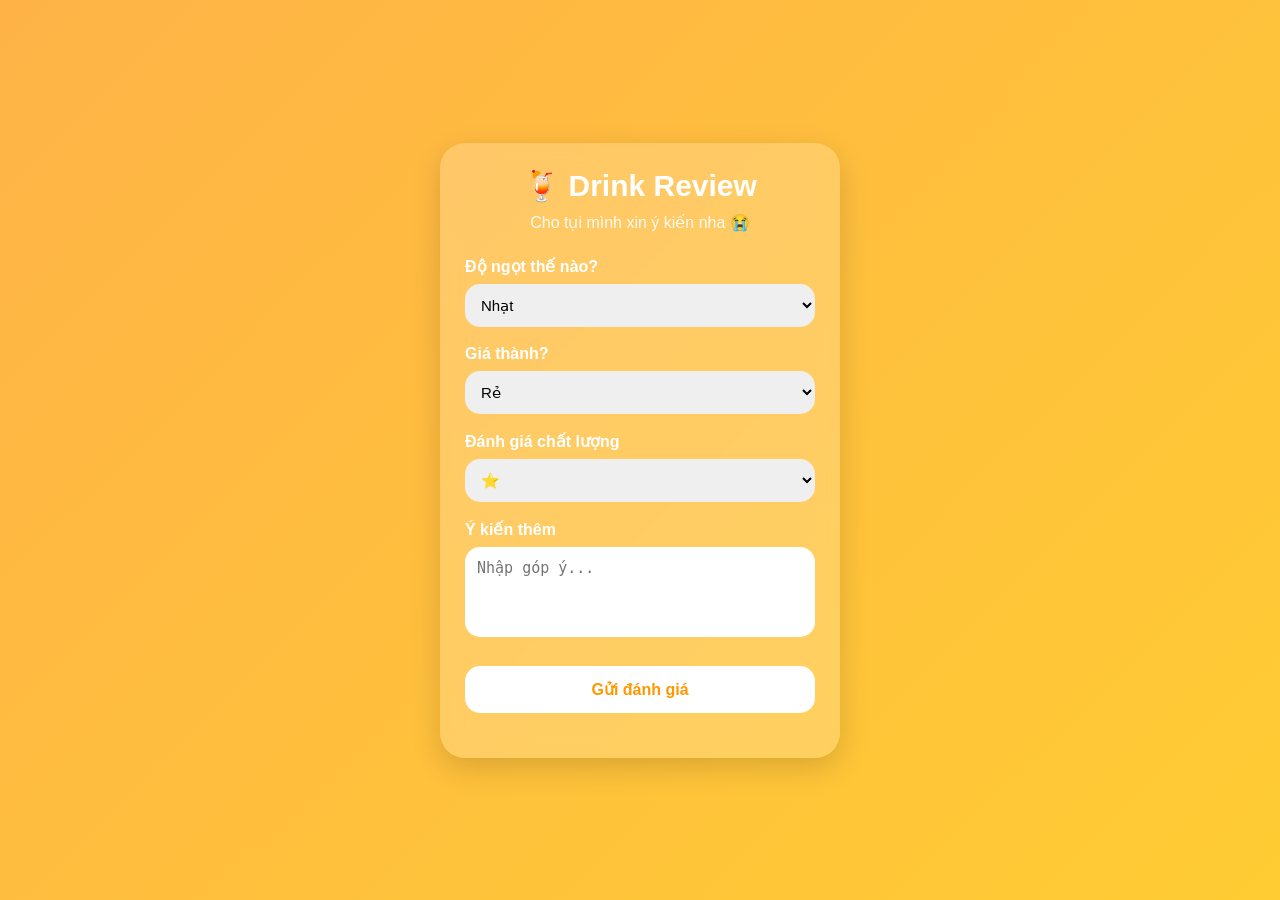
==== index.html @ e5646fd0 "Add files via upload" ====
<!DOCTYPE html>
<html lang="vi">

<head>

  <meta charset="UTF-8">

  <meta name="viewport"
        content="width=device-width, initial-scale=1.0">

  <title>Drink Review</title>

  <link rel="stylesheet" href="style.css">

</head>

<body>

  <div class="card">

    <h1>🍹 Drink Review</h1>

    <p class="sub">
      Cho tụi mình xin ý kiến nha 😭
    </p>

    <form id="reviewForm">

      <label>Độ ngọt thế nào?</label>

      <select name="sweetness">

        <option>Nhạt</option>
        <option>Hài hòa</option>
        <option>Khá ngọt</option>
        <option>Tiểu đường 😄</option>

      </select>

      <label>Giá thành?</label>

      <select name="price">

        <option>Rẻ</option>
        <option>Trung Bình</option>
        <option>Đắt</option>

      </select>

      <label>Đánh giá chất lượng</label>

      <select name="rating">

        <option>⭐</option>
        <option>⭐⭐</option>
        <option>⭐⭐⭐</option>
        <option>⭐⭐⭐⭐</option>
        <option>⭐⭐⭐⭐⭐</option>

      </select>

      <label>Ý kiến thêm</label>

      <textarea
        name="message"
        placeholder="Nhập góp ý..."
      ></textarea>

      <button type="submit"
              id="submitBtn">

        Gửi đánh giá

      </button>

    </form>

    <div id="status"></div>

  </div>

  <script src="script.js"></script>

</body>

</html>
---- style.css ----
*{
  margin:0;
  padding:0;
  box-sizing:border-box;
}

body{
  font-family:Arial,sans-serif;
  min-height:100vh;
  display:flex;
  justify-content:center;
  align-items:center;
  background:linear-gradient(
    135deg,
    #ffb347,
    #ffcc33
  );
  padding:20px;
}

.card{
  width:100%;
  max-width:400px;
  background:rgba(255,255,255,0.2);
  backdrop-filter:blur(10px);
  border-radius:25px;
  padding:25px;
  box-shadow:0 10px 30px rgba(0,0,0,0.15);
  color:white;
}

h1{
  text-align:center;
  margin-bottom:10px;
  font-size:30px;
}

.sub{
  text-align:center;
  margin-bottom:25px;
  opacity:0.9;
}

label{
  display:block;
  margin-top:18px;
  margin-bottom:8px;
  font-weight:bold;
}

select,
textarea{
  width:100%;
  border:none;
  border-radius:15px;
  padding:12px;
  font-size:15px;
  outline:none;
}

textarea{
  resize:none;
  height:90px;
}

button{
  width:100%;
  margin-top:25px;
  border:none;
  border-radius:15px;
  padding:14px;
  font-size:16px;
  font-weight:bold;
  background:white;
  color:#ff9800;
  cursor:pointer;
  transition:0.3s;
}

button:hover{
  transform:scale(1.03);
}

.loading{
  opacity:0.7;
  pointer-events:none;
}

#status{
  margin-top:20px;
  text-align:center;
  font-weight:bold;
}
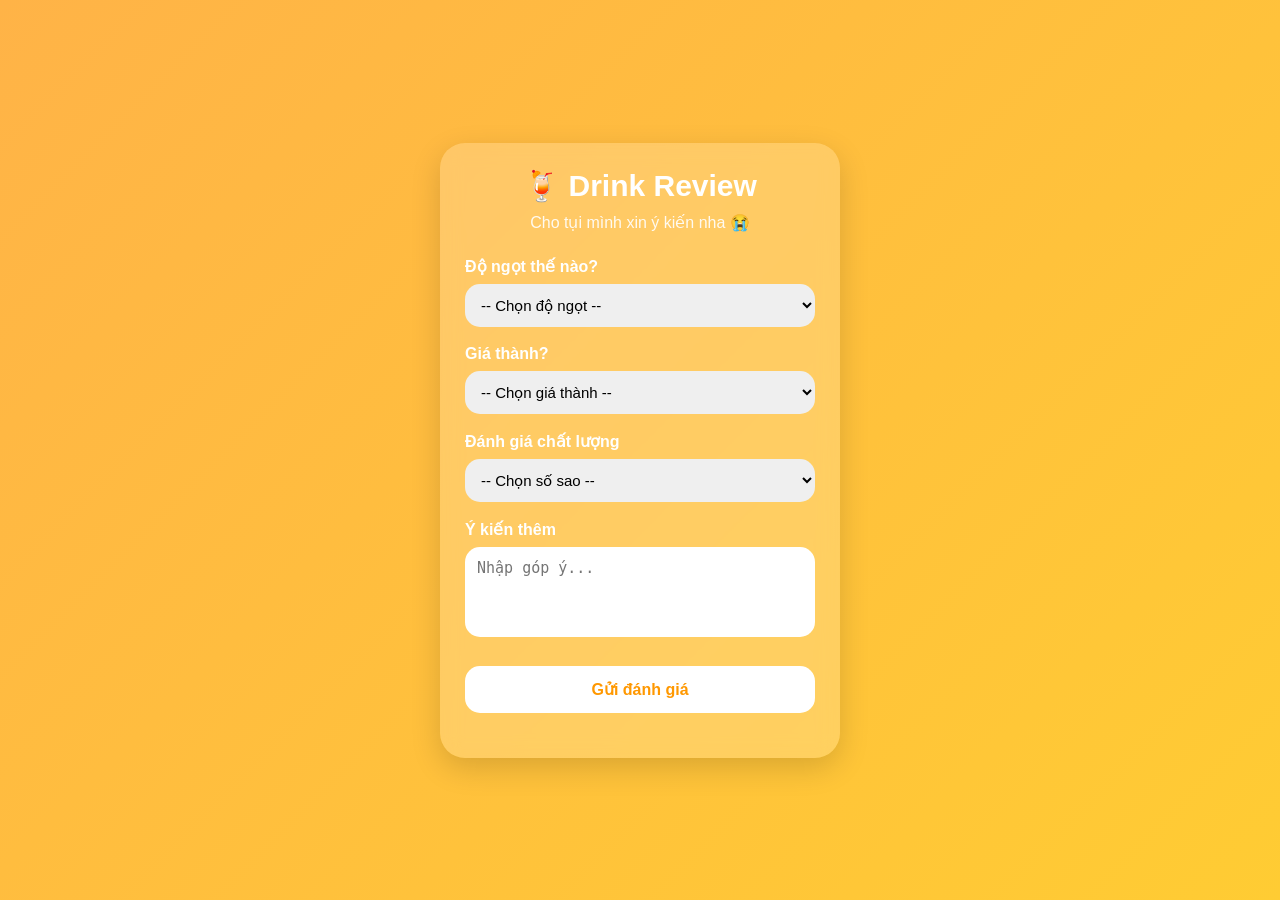
==== commit eef54012: "update" ====
--- a/index.html
+++ b/index.html
@@ -1,86 +1,97 @@
-<!DOCTYPE html>
-<html lang="vi">
-
-<head>
-
-  <meta charset="UTF-8">
-
-  <meta name="viewport"
-        content="width=device-width, initial-scale=1.0">
-
-  <title>Drink Review</title>
-
-  <link rel="stylesheet" href="style.css">
-
-</head>
-
-<body>
-
-  <div class="card">
-
-    <h1>🍹 Drink Review</h1>
-
-    <p class="sub">
-      Cho tụi mình xin ý kiến nha 😭
-    </p>
-
-    <form id="reviewForm">
-
-      <label>Độ ngọt thế nào?</label>
-
-      <select name="sweetness">
-
-        <option>Nhạt</option>
-        <option>Hài hòa</option>
-        <option>Khá ngọt</option>
-        <option>Tiểu đường 😄</option>
-
-      </select>
-
-      <label>Giá thành?</label>
-
-      <select name="price">
-
-        <option>Rẻ</option>
-        <option>Trung Bình</option>
-        <option>Đắt</option>
-
-      </select>
-
-      <label>Đánh giá chất lượng</label>
-
-      <select name="rating">
-
-        <option>⭐</option>
-        <option>⭐⭐</option>
-        <option>⭐⭐⭐</option>
-        <option>⭐⭐⭐⭐</option>
-        <option>⭐⭐⭐⭐⭐</option>
-
-      </select>
-
-      <label>Ý kiến thêm</label>
-
-      <textarea
-        name="message"
-        placeholder="Nhập góp ý..."
-      ></textarea>
-
-      <button type="submit"
-              id="submitBtn">
-
-        Gửi đánh giá
-
-      </button>
-
-    </form>
-
-    <div id="status"></div>
-
-  </div>
-
-  <script src="script.js"></script>
-
-</body>
-
+<!DOCTYPE html>
+<html lang="vi">
+
+<head>
+
+  <meta charset="UTF-8">
+
+  <meta name="viewport"
+        content="width=device-width, initial-scale=1.0">
+
+  <title>Drink Review</title>
+
+  <link rel="stylesheet" href="style.css">
+
+</head>
+
+<body>
+
+  <div class="card">
+
+    <h1>🍹 Drink Review</h1>
+
+    <p class="sub">
+      Cho tụi mình xin ý kiến nha 😭
+    </p>
+
+    <form id="reviewForm">
+
+      <label>Độ ngọt thế nào?</label>
+
+      <select name="sweetness" required>
+
+        <option value="" disabled selected>
+          -- Chọn độ ngọt --
+        </option>
+
+        <option>Nhạt</option>
+        <option>Hài hòa</option>
+        <option>Khá ngọt</option>
+        <option>Tiểu đường 😄</option>
+
+      </select>
+      <label>Giá thành?</label>
+
+      <select name="price" required>
+
+        <option value="" disabled selected>
+          -- Chọn giá thành --
+        </option>
+
+        <option>Rẻ</option>
+        <option>Hợp lý</option>
+        <option>Đắt</option>
+
+      </select>
+
+      <label>Đánh giá chất lượng</label>
+
+      <select name="rating" required>
+
+        <option value="" disabled selected>
+          -- Chọn số sao --
+        </option>
+
+        <option>⭐</option>
+        <option>⭐⭐</option>
+        <option>⭐⭐⭐</option>
+        <option>⭐⭐⭐⭐</option>
+        <option>⭐⭐⭐⭐⭐</option>
+
+      </select>
+
+      <label>Ý kiến thêm</label>
+
+      <textarea
+        name="message"
+        placeholder="Nhập góp ý..."
+      ></textarea>
+
+      <button type="submit"
+              id="submitBtn">
+
+        Gửi đánh giá
+
+      </button>
+
+    </form>
+
+    <div id="status"></div>
+
+  </div>
+
+  <script src="script.js"></script>
+
+</body>
+
 </html>
--- a/style.css
+++ b/style.css
@@ -1,93 +1,93 @@
-*{
-  margin:0;
-  padding:0;
-  box-sizing:border-box;
-}
-
-body{
-  font-family:Arial,sans-serif;
-  min-height:100vh;
-  display:flex;
-  justify-content:center;
-  align-items:center;
-  background:linear-gradient(
-    135deg,
-    #ffb347,
-    #ffcc33
-  );
-  padding:20px;
-}
-
-.card{
-  width:100%;
-  max-width:400px;
-  background:rgba(255,255,255,0.2);
-  backdrop-filter:blur(10px);
-  border-radius:25px;
-  padding:25px;
-  box-shadow:0 10px 30px rgba(0,0,0,0.15);
-  color:white;
-}
-
-h1{
-  text-align:center;
-  margin-bottom:10px;
-  font-size:30px;
-}
-
-.sub{
-  text-align:center;
-  margin-bottom:25px;
-  opacity:0.9;
-}
-
-label{
-  display:block;
-  margin-top:18px;
-  margin-bottom:8px;
-  font-weight:bold;
-}
-
-select,
-textarea{
-  width:100%;
-  border:none;
-  border-radius:15px;
-  padding:12px;
-  font-size:15px;
-  outline:none;
-}
-
-textarea{
-  resize:none;
-  height:90px;
-}
-
-button{
-  width:100%;
-  margin-top:25px;
-  border:none;
-  border-radius:15px;
-  padding:14px;
-  font-size:16px;
-  font-weight:bold;
-  background:white;
-  color:#ff9800;
-  cursor:pointer;
-  transition:0.3s;
-}
-
-button:hover{
-  transform:scale(1.03);
-}
-
-.loading{
-  opacity:0.7;
-  pointer-events:none;
-}
-
-#status{
-  margin-top:20px;
-  text-align:center;
-  font-weight:bold;
+*{
+  margin:0;
+  padding:0;
+  box-sizing:border-box;
+}
+
+body{
+  font-family:Arial,sans-serif;
+  min-height:100vh;
+  display:flex;
+  justify-content:center;
+  align-items:center;
+  background:linear-gradient(
+    135deg,
+    #ffb347,
+    #ffcc33
+  );
+  padding:20px;
+}
+
+.card{
+  width:100%;
+  max-width:400px;
+  background:rgba(255,255,255,0.2);
+  backdrop-filter:blur(10px);
+  border-radius:25px;
+  padding:25px;
+  box-shadow:0 10px 30px rgba(0,0,0,0.15);
+  color:white;
+}
+
+h1{
+  text-align:center;
+  margin-bottom:10px;
+  font-size:30px;
+}
+
+.sub{
+  text-align:center;
+  margin-bottom:25px;
+  opacity:0.9;
+}
+
+label{
+  display:block;
+  margin-top:18px;
+  margin-bottom:8px;
+  font-weight:bold;
+}
+
+select,
+textarea{
+  width:100%;
+  border:none;
+  border-radius:15px;
+  padding:12px;
+  font-size:15px;
+  outline:none;
+}
+
+textarea{
+  resize:none;
+  height:90px;
+}
+
+button{
+  width:100%;
+  margin-top:25px;
+  border:none;
+  border-radius:15px;
+  padding:14px;
+  font-size:16px;
+  font-weight:bold;
+  background:white;
+  color:#ff9800;
+  cursor:pointer;
+  transition:0.3s;
+}
+
+button:hover{
+  transform:scale(1.03);
+}
+
+.loading{
+  opacity:0.7;
+  pointer-events:none;
+}
+
+#status{
+  margin-top:20px;
+  text-align:center;
+  font-weight:bold;
 }
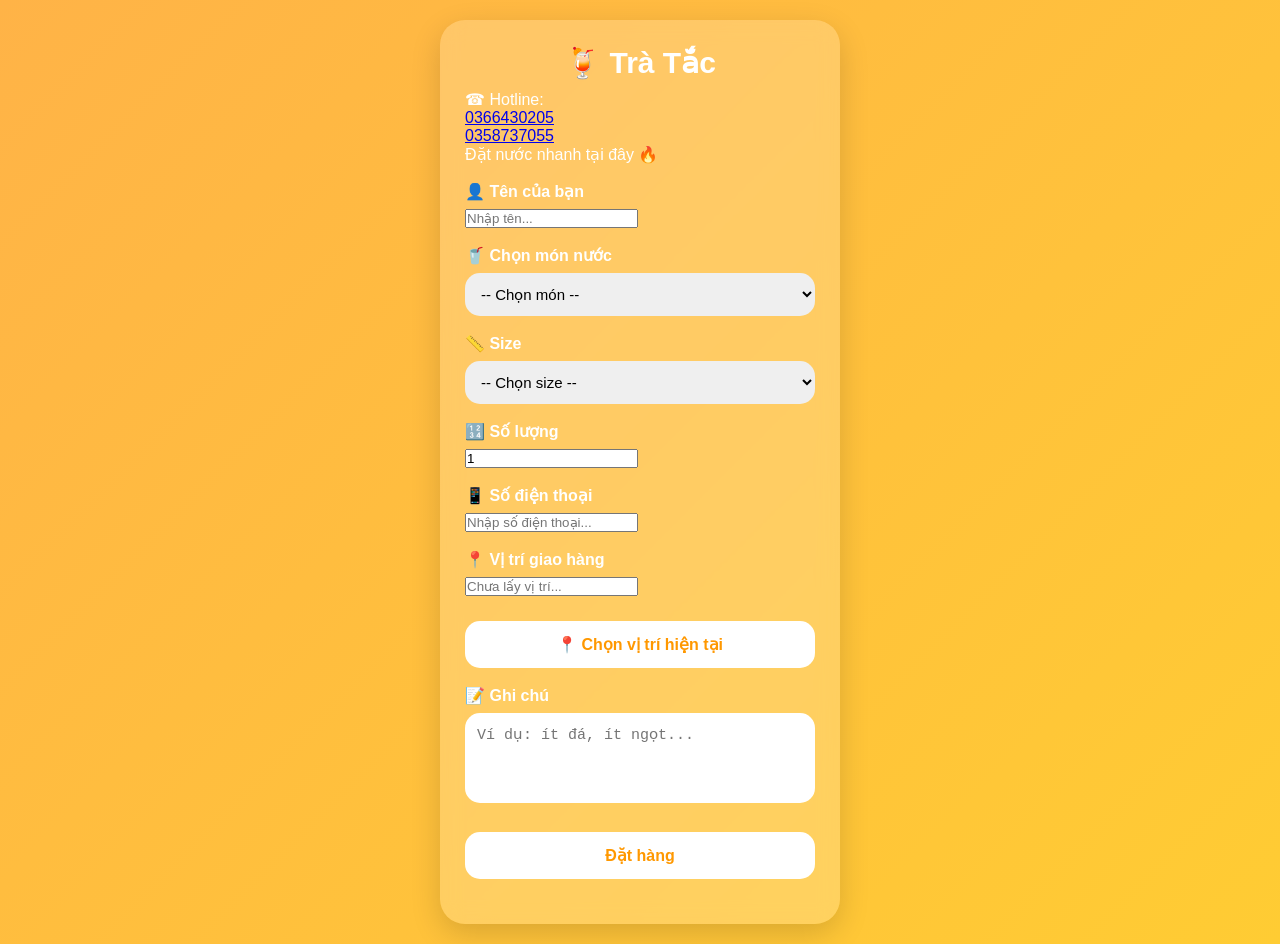
==== commit b86e35e6: "telegram notify" ====
--- a/index.html
+++ b/index.html
@@ -1,3 +1,7 @@
+<!-- ========================= -->
+<!-- FILE: index.html -->
+<!-- ========================= -->
+
 <!DOCTYPE html>
 <html lang="vi">
 
@@ -8,7 +12,7 @@
   <meta name="viewport"
         content="width=device-width, initial-scale=1.0">
 
-  <title>Drink Review</title>
+  <title>Funcost Drinks</title>
 
   <link rel="stylesheet" href="style.css">
 
@@ -16,77 +20,147 @@
 
 <body>
 
-  <div class="card">
+  <div class="container">
 
-    <h1>🍹 Drink Review</h1>
+    <div class="card">
 
-    <p class="sub">
-      Cho tụi mình xin ý kiến nha 😭
-    </p>
+      <h1>🍹 Trà Tắc</h1>
 
-    <form id="reviewForm">
+      <p class="hotline">
 
-      <label>Độ ngọt thế nào?</label>
+      ☎ Hotline:
 
-      <select name="sweetness" required>
+      <br>
 
-        <option value="" disabled selected>
-          -- Chọn độ ngọt --
-        </option>
+      <a href="tel:0366430205">
+      0366430205
+      </a>
 
-        <option>Nhạt</option>
-        <option>Hài hòa</option>
-        <option>Khá ngọt</option>
-        <option>Tiểu đường 😄</option>
+      <br>
 
-      </select>
-      <label>Giá thành?</label>
+      <a href="tel:0358737055">
+      0358737055
+      </a>
 
-      <select name="price" required>
+      </p>
 
-        <option value="" disabled selected>
-          -- Chọn giá thành --
-        </option>
+      <p class="subtitle">
+        Đặt nước nhanh tại đây 🔥
+      </p>
 
-        <option>Rẻ</option>
-        <option>Hợp lý</option>
-        <option>Đắt</option>
+      <form id="orderForm">
 
-      </select>
+        <!-- TÊN -->
 
-      <label>Đánh giá chất lượng</label>
+        <label>👤 Tên của bạn</label>
 
-      <select name="rating" required>
+        <input
+          type="text"
+          name="customer"
+          placeholder="Nhập tên..."
+          required
+        >
 
-        <option value="" disabled selected>
-          -- Chọn số sao --
-        </option>
+        <!-- CHỌN NƯỚC -->
 
-        <option>⭐</option>
-        <option>⭐⭐</option>
-        <option>⭐⭐⭐</option>
-        <option>⭐⭐⭐⭐</option>
-        <option>⭐⭐⭐⭐⭐</option>
+        <label>🥤 Chọn món nước</label>
 
-      </select>
+        <select name="drink" required>
 
-      <label>Ý kiến thêm</label>
+          <option value="" disabled selected hidden>
+            -- Chọn món --
+          </option>
 
-      <textarea
-        name="message"
-        placeholder="Nhập góp ý..."
-      ></textarea>
+          <option>Trà tắc</option>
+          <option>Trà đào</option>
+          <option>Trà chanh</option>
+          <option>Trà sữa</option>
+          <option>Nước cam</option>
 
-      <button type="submit"
-              id="submitBtn">
+        </select>
 
-        Gửi đánh giá
+        <!-- SIZE -->
 
-      </button>
+        <label>📏 Size</label>
 
-    </form>
+        <select name="size" required>
 
-    <div id="status"></div>
+          <option value="" disabled selected hidden>
+            -- Chọn size --
+          </option>
+
+          <option>M</option>
+          <option>L</option>
+
+        </select>
+
+        <!-- SỐ LƯỢNG -->
+
+        <label>🔢 Số lượng</label>
+
+        <input
+          type="number"
+          name="quantity"
+          min="1"
+          value="1"
+          required
+        >
+
+        <!-- PHONE -->
+
+        <label>📱 Số điện thoại</label>
+
+        <input
+          type="tel"
+          name="phone"
+          placeholder="Nhập số điện thoại..."
+          required
+        >
+
+        <!-- ĐỊA CHỈ -->
+
+        <label>📍 Vị trí giao hàng</label>
+
+        <input
+          type="text"
+          id="location"
+          name="location"
+          placeholder="Chưa lấy vị trí..."
+          readonly
+          required
+        >
+
+        <button
+          type="button"
+          id="locationBtn"
+        >
+
+          📍 Chọn vị trí hiện tại
+
+        </button>
+        <!-- GHI CHÚ -->
+
+        <label>📝 Ghi chú</label>
+
+        <textarea
+          name="note"
+          placeholder="Ví dụ: ít đá, ít ngọt..."
+        ></textarea>
+
+        <!-- BUTTON -->
+
+        <button type="submit"
+                id="submitBtn">
+
+          Đặt hàng
+
+        </button>
+
+      </form>
+
+      <p id="status"></p>
+
+    </div>
 
   </div>
 
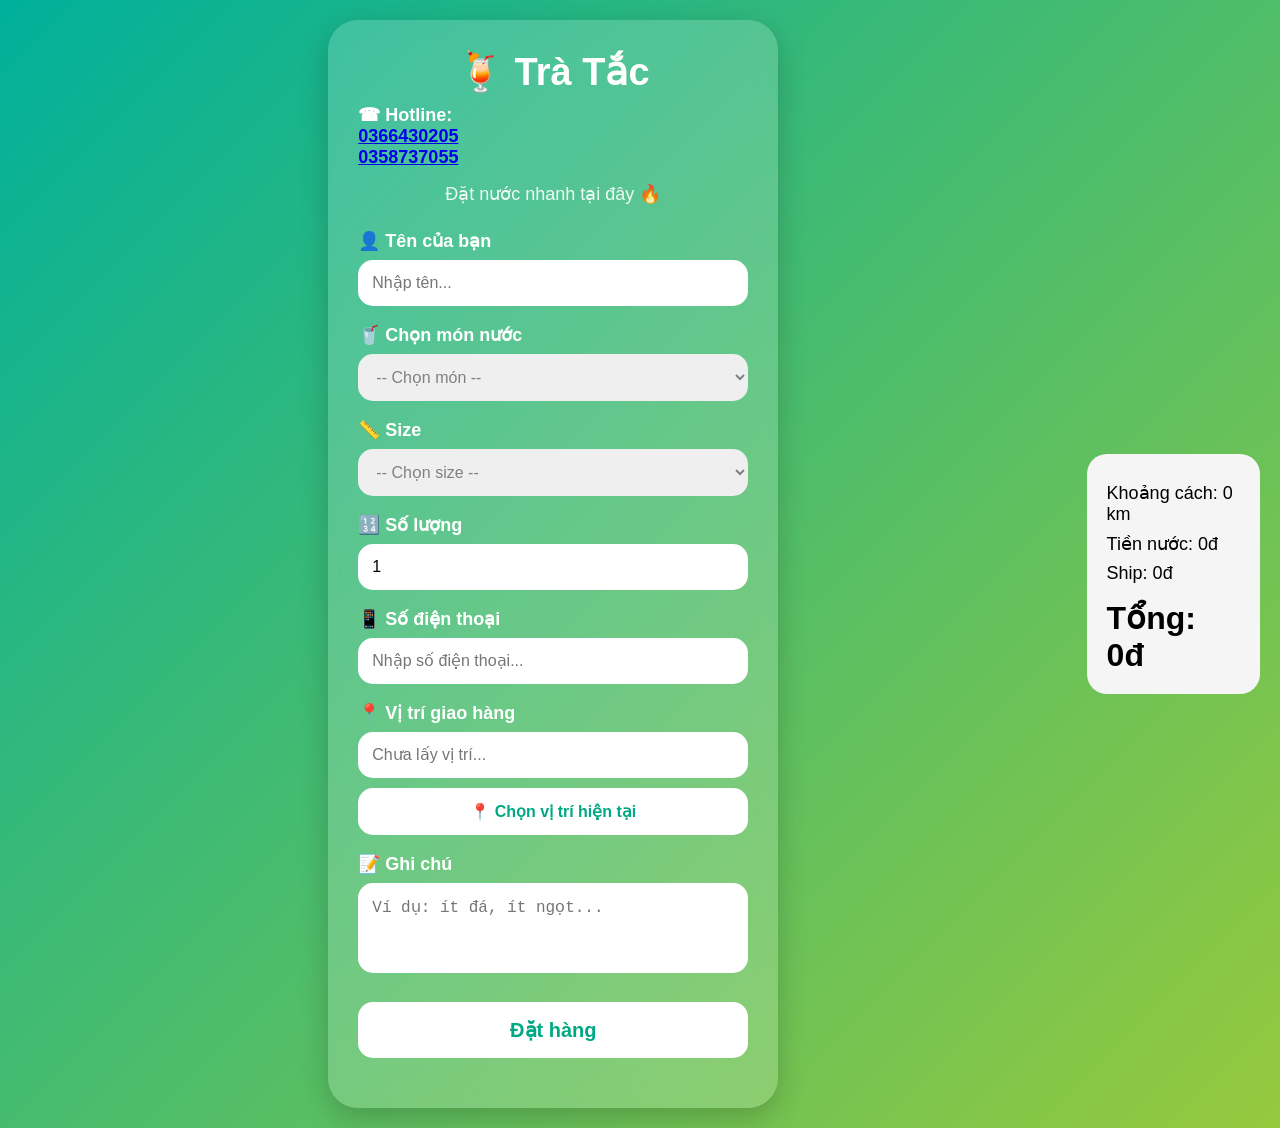
==== commit 09be893b: "telegram notify" ====
--- a/index.html
+++ b/index.html
@@ -163,6 +163,25 @@
     </div>
 
   </div>
+  <div class="price-box">
+
+    <p id="distanceText">
+      Khoảng cách: 0 km
+    </p>
+
+    <p id="drinkPrice">
+      Tiền nước: 0đ
+    </p>
+
+    <p id="shipPrice">
+      Ship: 0đ
+    </p>
+
+    <h2 id="totalPrice">
+      Tổng: 0đ
+    </h2>
+
+  </div>
 
   <script src="script.js"></script>
 
--- a/style.css
+++ b/style.css
@@ -1,3 +1,7 @@
+/* ========================= */
+/* FILE: style.css */
+/* ========================= */
+
 *{
   margin:0;
   padding:0;
@@ -5,89 +9,252 @@
 }
 
 body{
+
   font-family:Arial,sans-serif;
+
+  background:
+  linear-gradient(
+    135deg,
+    #00b09b,
+    #96c93d
+  );
+
   min-height:100vh;
+
+  display:flex;
+
+  justify-content:center;
+
+  align-items:center;
+
+  padding:20px;
+}
+
+.container{
+  width:100%;
   display:flex;
   justify-content:center;
-  align-items:center;
-  background:linear-gradient(
-    135deg,
-    #ffb347,
-    #ffcc33
-  );
-  padding:20px;
 }
 
 .card{
-  width:100%;
-  max-width:400px;
-  background:rgba(255,255,255,0.2);
+
+  width:100%;
+  max-width:450px;
+
+  background:
+  rgba(255,255,255,0.18);
+
   backdrop-filter:blur(10px);
-  border-radius:25px;
-  padding:25px;
-  box-shadow:0 10px 30px rgba(0,0,0,0.15);
+
+  border-radius:30px;
+
+  padding:30px;
+
   color:white;
+
+  box-shadow:
+  0 10px 30px rgba(0,0,0,0.2);
 }
 
 h1{
-  text-align:center;
+
+  text-align:center;
+
+  font-size:38px;
+
   margin-bottom:10px;
-  font-size:30px;
-}
-
-.sub{
-  text-align:center;
+}
+
+.hotline{
+
+  font-size:18px;
+
+  font-weight:bold;
+
+  margin-bottom:15px;
+
+}
+
+.subtitle{
+
+  text-align:center;
+
   margin-bottom:25px;
+
   opacity:0.9;
+
+  font-size:18px;
 }
 
 label{
+
   display:block;
+
   margin-top:18px;
+
   margin-bottom:8px;
-  font-weight:bold;
-}
-
+
+  font-size:18px;
+
+  font-weight:bold;
+}
+
+input,
 select,
 textarea{
-  width:100%;
+
+  width:100%;
+
+  padding:14px;
+
   border:none;
-  border-radius:15px;
+
+  border-radius:15px;
+
+  font-size:16px;
+
+  outline:none;
+}
+
+textarea{
+
+  resize:none;
+
+  height:90px;
+}
+
+select:invalid{
+  color:gray;
+}
+
+.map-btn{
+
+  display:block;
+
+  margin-top:12px;
+
+  text-align:center;
+
+  text-decoration:none;
+
+  background:white;
+
+  color:#00a884;
+
   padding:12px;
-  font-size:15px;
-  outline:none;
-}
-
-textarea{
-  resize:none;
-  height:90px;
+
+  border-radius:15px;
+
+  font-weight:bold;
+
+  transition:0.3s;
+}
+
+.map-btn:hover{
+
+  transform:scale(1.03);
 }
 
 button{
-  width:100%;
+
+  width:100%;
+
   margin-top:25px;
+
   border:none;
-  border-radius:15px;
+
+  border-radius:15px;
+
+  padding:16px;
+
+  font-size:20px;
+
+  font-weight:bold;
+
+  background:white;
+
+  color:#00a884;
+
+  cursor:pointer;
+
+  transition:0.3s;
+}
+
+button:hover{
+
+  transform:scale(1.03);
+}
+
+.loading{
+
+  opacity:0.7;
+
+  pointer-events:none;
+}
+
+#status{
+
+  text-align:center;
+
+  margin-top:20px;
+
+  font-size:18px;
+
+  font-weight:bold;
+}
+#locationBtn{
+
+  width:100%;
+
+  margin-top:10px;
+
+  border:none;
+
+  border-radius:15px;
+
   padding:14px;
+
   font-size:16px;
-  font-weight:bold;
-  background:white;
-  color:#ff9800;
+
+  font-weight:bold;
+
+  background:#ffffff;
+
+  color:#00a884;
+
   cursor:pointer;
+
   transition:0.3s;
 }
 
-button:hover{
+#locationBtn:hover{
+
   transform:scale(1.03);
 }
-
-.loading{
-  opacity:0.7;
-  pointer-events:none;
-}
-
-#status{
+.price-box{
+
   margin-top:20px;
-  text-align:center;
-  font-weight:bold;
+
+  padding:20px;
+
+  border-radius:20px;
+
+  background:#f5f5f5;
+
+}
+
+.price-box p{
+
+  font-size:18px;
+
+  margin:8px 0;
+
+}
+
+.price-box h2{
+
+  margin-top:15px;
+
+  font-size:32px;
+
 }
